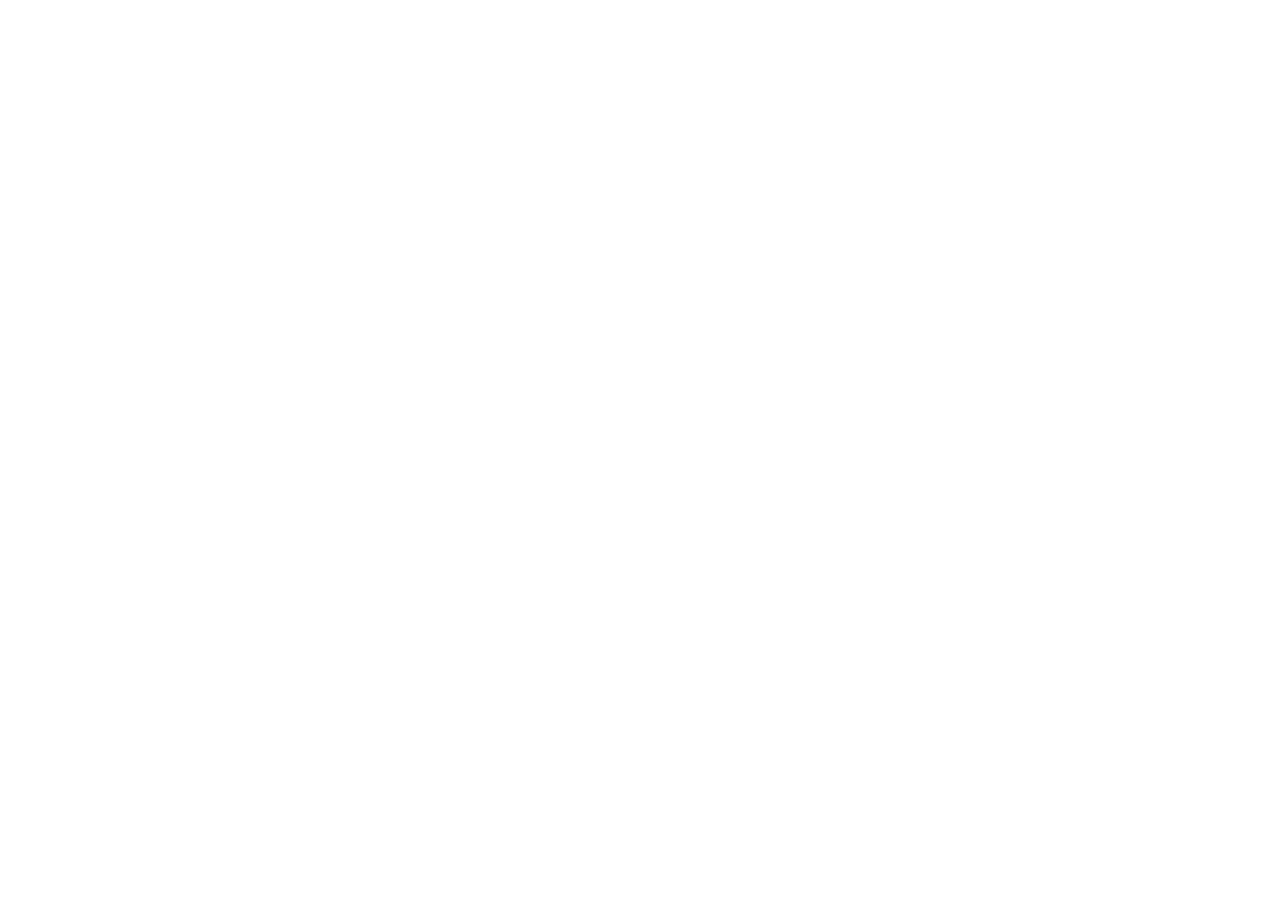
==== login.html @ 842238ed "init project" ====
<!DOCTYPE html>
<html lang="en">
<head>
    <meta charset="UTF-8">
    <meta http-equiv="X-UA-Compatible" content="IE=edge">
    <meta name="viewport" content="width=device-width, initial-scale=1.0">
    <title>Document</title>
</head>
<body>
    
</body>
</html>
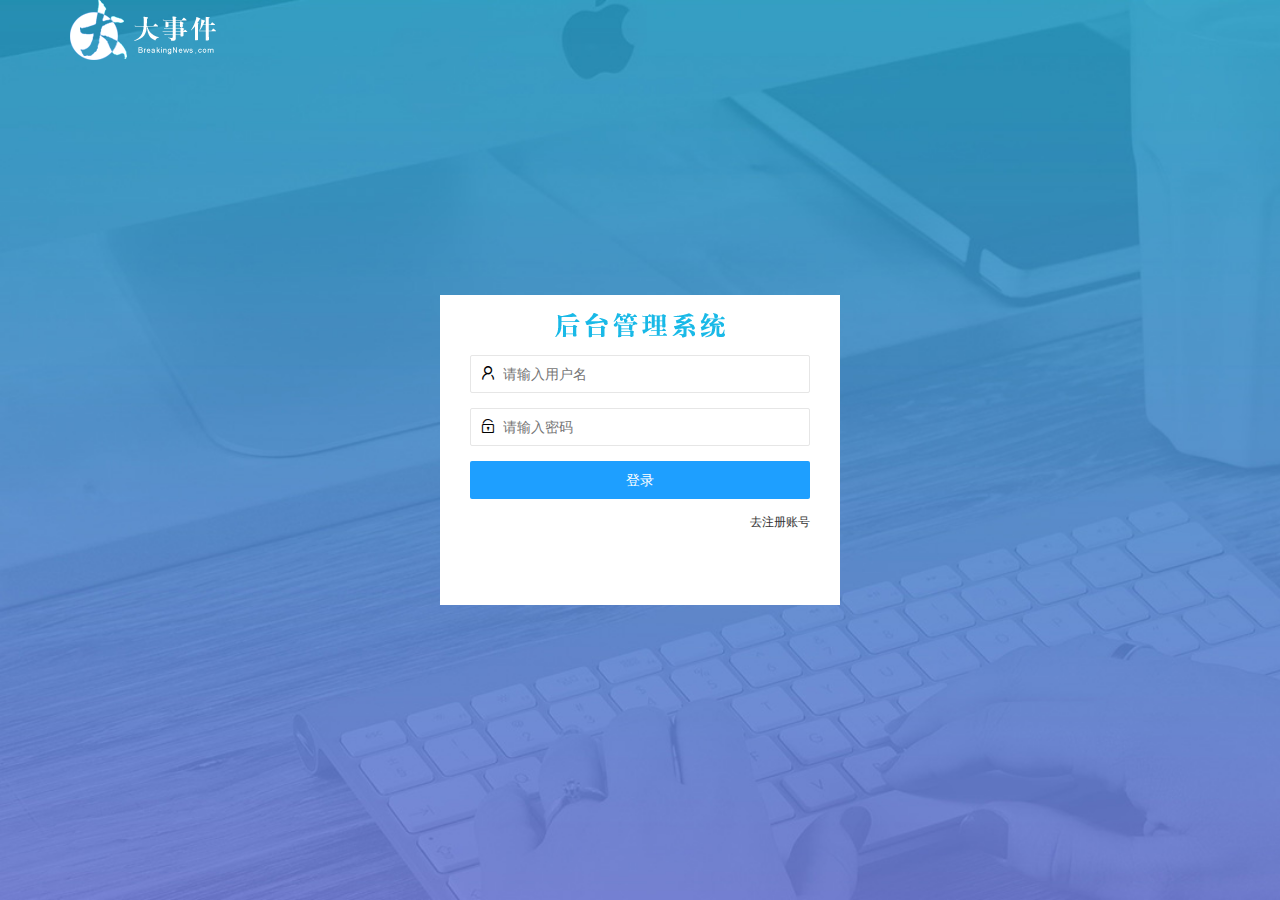
==== commit 757de5a1: "完成了登录和注册功能的开发" ====
--- a/login.html
+++ b/login.html
@@ -4,9 +4,91 @@
     <meta charset="UTF-8">
     <meta http-equiv="X-UA-Compatible" content="IE=edge">
     <meta name="viewport" content="width=device-width, initial-scale=1.0">
-    <title>Document</title>
+    <title>paco-大事件/登录注册</title>
+    <!-- 导入LayUI的样式 -->
+    <link rel="stylesheet" href="./assets/lib/layui/css/layui.css">
+    <!-- 导入自己的样式表 -->
+    <link rel="stylesheet" href="./assets/css/login.css">
 </head>
 <body>
-    
+    <!-- 头部的logo区域 -->
+    <div class="layui-main">
+        <img src="./assets/images/logo.png" alt=""/>
+    </div>
+
+    <!-- 登录注册区域 -->
+    <div class="loginAndRegBox">
+        <!-- 注册区域的头部图片 -->
+        <div class="title-box"></div>
+
+        <!-- 登录的div -->
+        <div class="login-box">
+            <!-- 登录的表单 -->
+            <form class="layui-form" id="form_login">
+                <!-- 用户名 -->
+                <div class="layui-form-item">
+                    <i class="layui-icon layui-icon-username"></i>
+                    <input type="text" name="username" required  lay-verify="required" placeholder="请输入用户名" autocomplete="off" class="layui-input">
+                </div>
+                <!-- 密码 -->
+                <div class="layui-form-item">
+                    <i class="layui-icon layui-icon-password"></i>
+                    <input type="password" name="password" required lay-verify="required|pwb" placeholder="请输入密码" autocomplete="off" class="layui-input">
+                </div>
+                <!-- 登录按钮 -->
+                <div class="layui-form-item">
+                    <!-- 注意:表单提交按钮和普通按钮的区别就是 lay-submit 这个属性-->
+                    <!-- layui-btn-fluid 让按钮撑满整行 -->
+                    <button class="layui-btn layui-btn-fluid layui-btn-normal" lay-submit >登录</button>
+                </div>
+                <div class="layui-form-item links">
+                  <a href="#" id="link_reg">去注册账号</a>
+                </div>
+            </form>
+           
+        </div>
+  
+        <!-- 注册的div -->
+        <div class="reg-box">
+            <!-- 注册的表单 -->
+                <form class="layui-form" id="form_reg">
+                <!-- 用户名 -->
+                <div class="layui-form-item">
+                    <i class="layui-icon layui-icon-username"></i>
+                    <input type="text" name="username" required  lay-verify="required" placeholder="请输入用户名" autocomplete="off" class="layui-input">
+                </div>
+                <!-- 密码 -->
+                <div class="layui-form-item">
+                    <i class="layui-icon layui-icon-password"></i>
+                    <input type="password" name="password" required  lay-verify="required|pwb" placeholder="请输入密码" autocomplete="off" class="layui-input">
+                </div>
+                <!-- 密码确认框 -->
+                <div class="layui-form-item">
+                    <i class="layui-icon layui-icon-password"></i>
+                    <input type="password" name="repassword" required  lay-verify="required|pwb|repwd" placeholder="再次确认密码" autocomplete="off" class="layui-input">
+                </div>
+                <!-- 注册按钮 -->
+                <div class="layui-form-item">
+                    <!-- 注意:表单提交按钮和普通按钮的区别就是 lay-submit 这个属性-->
+                    <!-- layui-btn-fluid 让按钮撑满整行 -->
+                    <button class="layui-btn layui-btn-fluid layui-btn-normal" lay-submit >注册</button>
+                </div>
+                <div class="layui-form-item links">
+                  <a href="#" id="link_login">去登录</a>
+                </div>
+            </form>
+           
+           
+        </div>
+    </div>
+
+    <!-- 导入 Layui 的JS文件 -->
+    <script src="./assets/lib/layui/layui.all.js"></script>
+    <!-- 导入 JQuery -->
+    <script src="./assets/lib/jquery.js"></script>
+    <!-- 导入自己封装的baseAPI.js -->
+    <script src="./assets/js/baseAPI.js"></script>
+    <!-- 导入自己的 Javascript 脚本-->
+    <script src="./assets/js/login.js"></script>
 </body>
-</html>+ </html>--- a/assets/lib/layui/css/layui.css
+++ b/assets/lib/layui/css/layui.css
@@ -0,0 +1,2 @@
+/** layui-v2.5.5 MIT License By https://www.layui.com */
+ .layui-inline,img{display:inline-block;vertical-align:middle}h1,h2,h3,h4,h5,h6{font-weight:400}.layui-edge,.layui-header,.layui-inline,.layui-main{position:relative}.layui-body,.layui-edge,.layui-elip{overflow:hidden}.layui-btn,.layui-edge,.layui-inline,img{vertical-align:middle}.layui-btn,.layui-disabled,.layui-icon,.layui-unselect{-moz-user-select:none;-webkit-user-select:none;-ms-user-select:none}.layui-elip,.layui-form-checkbox span,.layui-form-pane .layui-form-label{text-overflow:ellipsis;white-space:nowrap}.layui-breadcrumb,.layui-tree-btnGroup{visibility:hidden}blockquote,body,button,dd,div,dl,dt,form,h1,h2,h3,h4,h5,h6,input,li,ol,p,pre,td,textarea,th,ul{margin:0;padding:0;-webkit-tap-highlight-color:rgba(0,0,0,0)}a:active,a:hover{outline:0}img{border:none}li{list-style:none}table{border-collapse:collapse;border-spacing:0}h4,h5,h6{font-size:100%}button,input,optgroup,option,select,textarea{font-family:inherit;font-size:inherit;font-style:inherit;font-weight:inherit;outline:0}pre{white-space:pre-wrap;white-space:-moz-pre-wrap;white-space:-pre-wrap;white-space:-o-pre-wrap;word-wrap:break-word}body{line-height:24px;font:14px Helvetica Neue,Helvetica,PingFang SC,Tahoma,Arial,sans-serif}hr{height:1px;margin:10px 0;border:0;clear:both}a{color:#333;text-decoration:none}a:hover{color:#777}a cite{font-style:normal;*cursor:pointer}.layui-border-box,.layui-border-box *{box-sizing:border-box}.layui-box,.layui-box *{box-sizing:content-box}.layui-clear{clear:both;*zoom:1}.layui-clear:after{content:'\20';clear:both;*zoom:1;display:block;height:0}.layui-inline{*display:inline;*zoom:1}.layui-edge{display:inline-block;width:0;height:0;border-width:6px;border-style:dashed;border-color:transparent}.layui-edge-top{top:-4px;border-bottom-color:#999;border-bottom-style:solid}.layui-edge-right{border-left-color:#999;border-left-style:solid}.layui-edge-bottom{top:2px;border-top-color:#999;border-top-style:solid}.layui-edge-left{border-right-color:#999;border-right-style:solid}.layui-disabled,.layui-disabled:hover{color:#d2d2d2!important;cursor:not-allowed!important}.layui-circle{border-radius:100%}.layui-show{display:block!important}.layui-hide{display:none!important}@font-face{font-family:layui-icon;src:url(../font/iconfont.eot?v=250);src:url(../font/iconfont.eot?v=250#iefix) format('embedded-opentype'),url(../font/iconfont.woff2?v=250) format('woff2'),url(../font/iconfont.woff?v=250) format('woff'),url(../font/iconfont.ttf?v=250) format('truetype'),url(../font/iconfont.svg?v=250#layui-icon) format('svg')}.layui-icon{font-family:layui-icon!important;font-size:16px;font-style:normal;-webkit-font-smoothing:antialiased;-moz-osx-font-smoothing:grayscale}.layui-icon-reply-fill:before{content:"\e611"}.layui-icon-set-fill:before{content:"\e614"}.layui-icon-menu-fill:before{content:"\e60f"}.layui-icon-search:before{content:"\e615"}.layui-icon-share:before{content:"\e641"}.layui-icon-set-sm:before{content:"\e620"}.layui-icon-engine:before{content:"\e628"}.layui-icon-close:before{content:"\1006"}.layui-icon-close-fill:before{content:"\1007"}.layui-icon-chart-screen:before{content:"\e629"}.layui-icon-star:before{content:"\e600"}.layui-icon-circle-dot:before{content:"\e617"}.layui-icon-chat:before{content:"\e606"}.layui-icon-release:before{content:"\e609"}.layui-icon-list:before{content:"\e60a"}.layui-icon-chart:before{content:"\e62c"}.layui-icon-ok-circle:before{content:"\1005"}.layui-icon-layim-theme:before{content:"\e61b"}.layui-icon-table:before{content:"\e62d"}.layui-icon-right:before{content:"\e602"}.layui-icon-left:before{content:"\e603"}.layui-icon-cart-simple:before{content:"\e698"}.layui-icon-face-cry:before{content:"\e69c"}.layui-icon-face-smile:before{content:"\e6af"}.layui-icon-survey:before{content:"\e6b2"}.layui-icon-tree:before{content:"\e62e"}.layui-icon-upload-circle:before{content:"\e62f"}.layui-icon-add-circle:before{content:"\e61f"}.layui-icon-download-circle:before{content:"\e601"}.layui-icon-templeate-1:before{content:"\e630"}.layui-icon-util:before{content:"\e631"}.layui-icon-face-surprised:before{content:"\e664"}.layui-icon-edit:before{content:"\e642"}.layui-icon-speaker:before{content:"\e645"}.layui-icon-down:before{content:"\e61a"}.layui-icon-file:before{content:"\e621"}.layui-icon-layouts:before{content:"\e632"}.layui-icon-rate-half:before{content:"\e6c9"}.layui-icon-add-circle-fine:before{content:"\e608"}.layui-icon-prev-circle:before{content:"\e633"}.layui-icon-read:before{content:"\e705"}.layui-icon-404:before{content:"\e61c"}.layui-icon-carousel:before{content:"\e634"}.layui-icon-help:before{content:"\e607"}.layui-icon-code-circle:before{content:"\e635"}.layui-icon-water:before{content:"\e636"}.layui-icon-username:before{content:"\e66f"}.layui-icon-find-fill:before{content:"\e670"}.layui-icon-about:before{content:"\e60b"}.layui-icon-location:before{content:"\e715"}.layui-icon-up:before{content:"\e619"}.layui-icon-pause:before{content:"\e651"}.layui-icon-date:before{content:"\e637"}.layui-icon-layim-uploadfile:before{content:"\e61d"}.layui-icon-delete:before{content:"\e640"}.layui-icon-play:before{content:"\e652"}.layui-icon-top:before{content:"\e604"}.layui-icon-friends:before{content:"\e612"}.layui-icon-refresh-3:before{content:"\e9aa"}.layui-icon-ok:before{content:"\e605"}.layui-icon-layer:before{content:"\e638"}.layui-icon-face-smile-fine:before{content:"\e60c"}.layui-icon-dollar:before{content:"\e659"}.layui-icon-group:before{content:"\e613"}.layui-icon-layim-download:before{content:"\e61e"}.layui-icon-picture-fine:before{content:"\e60d"}.layui-icon-link:before{content:"\e64c"}.layui-icon-diamond:before{content:"\e735"}.layui-icon-log:before{content:"\e60e"}.layui-icon-rate-solid:before{content:"\e67a"}.layui-icon-fonts-del:before{content:"\e64f"}.layui-icon-unlink:before{content:"\e64d"}.layui-icon-fonts-clear:before{content:"\e639"}.layui-icon-triangle-r:before{content:"\e623"}.layui-icon-circle:before{content:"\e63f"}.layui-icon-radio:before{content:"\e643"}.layui-icon-align-center:before{content:"\e647"}.layui-icon-align-right:before{content:"\e648"}.layui-icon-align-left:before{content:"\e649"}.layui-icon-loading-1:before{content:"\e63e"}.layui-icon-return:before{content:"\e65c"}.layui-icon-fonts-strong:before{content:"\e62b"}.layui-icon-upload:before{content:"\e67c"}.layui-icon-dialogue:before{content:"\e63a"}.layui-icon-video:before{content:"\e6ed"}.layui-icon-headset:before{content:"\e6fc"}.layui-icon-cellphone-fine:before{content:"\e63b"}.layui-icon-add-1:before{content:"\e654"}.layui-icon-face-smile-b:before{content:"\e650"}.layui-icon-fonts-html:before{content:"\e64b"}.layui-icon-form:before{content:"\e63c"}.layui-icon-cart:before{content:"\e657"}.layui-icon-camera-fill:before{content:"\e65d"}.layui-icon-tabs:before{content:"\e62a"}.layui-icon-fonts-code:before{content:"\e64e"}.layui-icon-fire:before{content:"\e756"}.layui-icon-set:before{content:"\e716"}.layui-icon-fonts-u:before{content:"\e646"}.layui-icon-triangle-d:before{content:"\e625"}.layui-icon-tips:before{content:"\e702"}.layui-icon-picture:before{content:"\e64a"}.layui-icon-more-vertical:before{content:"\e671"}.layui-icon-flag:before{content:"\e66c"}.layui-icon-loading:before{content:"\e63d"}.layui-icon-fonts-i:before{content:"\e644"}.layui-icon-refresh-1:before{content:"\e666"}.layui-icon-rmb:before{content:"\e65e"}.layui-icon-home:before{content:"\e68e"}.layui-icon-user:before{content:"\e770"}.layui-icon-notice:before{content:"\e667"}.layui-icon-login-weibo:before{content:"\e675"}.layui-icon-voice:before{content:"\e688"}.layui-icon-upload-drag:before{content:"\e681"}.layui-icon-login-qq:before{content:"\e676"}.layui-icon-snowflake:before{content:"\e6b1"}.layui-icon-file-b:before{content:"\e655"}.layui-icon-template:before{content:"\e663"}.layui-icon-auz:before{content:"\e672"}.layui-icon-console:before{content:"\e665"}.layui-icon-app:before{content:"\e653"}.layui-icon-prev:before{content:"\e65a"}.layui-icon-website:before{content:"\e7ae"}.layui-icon-next:before{content:"\e65b"}.layui-icon-component:before{content:"\e857"}.layui-icon-more:before{content:"\e65f"}.layui-icon-login-wechat:before{content:"\e677"}.layui-icon-shrink-right:before{content:"\e668"}.layui-icon-spread-left:before{content:"\e66b"}.layui-icon-camera:before{content:"\e660"}.layui-icon-note:before{content:"\e66e"}.layui-icon-refresh:before{content:"\e669"}.layui-icon-female:before{content:"\e661"}.layui-icon-male:before{content:"\e662"}.layui-icon-password:before{content:"\e673"}.layui-icon-senior:before{content:"\e674"}.layui-icon-theme:before{content:"\e66a"}.layui-icon-tread:before{content:"\e6c5"}.layui-icon-praise:before{content:"\e6c6"}.layui-icon-star-fill:before{content:"\e658"}.layui-icon-rate:before{content:"\e67b"}.layui-icon-template-1:before{content:"\e656"}.layui-icon-vercode:before{content:"\e679"}.layui-icon-cellphone:before{content:"\e678"}.layui-icon-screen-full:before{content:"\e622"}.layui-icon-screen-restore:before{content:"\e758"}.layui-icon-cols:before{content:"\e610"}.layui-icon-export:before{content:"\e67d"}.layui-icon-print:before{content:"\e66d"}.layui-icon-slider:before{content:"\e714"}.layui-icon-addition:before{content:"\e624"}.layui-icon-subtraction:before{content:"\e67e"}.layui-icon-service:before{content:"\e626"}.layui-icon-transfer:before{content:"\e691"}.layui-main{width:1140px;margin:0 auto}.layui-header{z-index:1000;height:60px}.layui-header a:hover{transition:all .5s;-webkit-transition:all .5s}.layui-side{position:fixed;left:0;top:0;bottom:0;z-index:999;width:200px;overflow-x:hidden}.layui-side-scroll{position:relative;width:220px;height:100%;overflow-x:hidden}.layui-body{position:absolute;left:200px;right:0;top:0;bottom:0;z-index:998;width:auto;overflow-y:auto;box-sizing:border-box}.layui-layout-body{overflow:hidden}.layui-layout-admin .layui-header{background-color:#23262E}.layui-layout-admin .layui-side{top:60px;width:200px;overflow-x:hidden}.layui-layout-admin .layui-body{position:fixed;top:60px;bottom:44px}.layui-layout-admin .layui-main{width:auto;margin:0 15px}.layui-layout-admin .layui-footer{position:fixed;left:200px;right:0;bottom:0;height:44px;line-height:44px;padding:0 15px;background-color:#eee}.layui-layout-admin .layui-logo{position:absolute;left:0;top:0;width:200px;height:100%;line-height:60px;text-align:center;color:#009688;font-size:16px}.layui-layout-admin .layui-header .layui-nav{background:0 0}.layui-layout-left{position:absolute!important;left:200px;top:0}.layui-layout-right{position:absolute!important;right:0;top:0}.layui-container{position:relative;margin:0 auto;padding:0 15px;box-sizing:border-box}.layui-fluid{position:relative;margin:0 auto;padding:0 15px}.layui-row:after,.layui-row:before{content:'';display:block;clear:both}.layui-col-lg1,.layui-col-lg10,.layui-col-lg11,.layui-col-lg12,.layui-col-lg2,.layui-col-lg3,.layui-col-lg4,.layui-col-lg5,.layui-col-lg6,.layui-col-lg7,.layui-col-lg8,.layui-col-lg9,.layui-col-md1,.layui-col-md10,.layui-col-md11,.layui-col-md12,.layui-col-md2,.layui-col-md3,.layui-col-md4,.layui-col-md5,.layui-col-md6,.layui-col-md7,.layui-col-md8,.layui-col-md9,.layui-col-sm1,.layui-col-sm10,.layui-col-sm11,.layui-col-sm12,.layui-col-sm2,.layui-col-sm3,.layui-col-sm4,.layui-col-sm5,.layui-col-sm6,.layui-col-sm7,.layui-col-sm8,.layui-col-sm9,.layui-col-xs1,.layui-col-xs10,.layui-col-xs11,.layui-col-xs12,.layui-col-xs2,.layui-col-xs3,.layui-col-xs4,.layui-col-xs5,.layui-col-xs6,.layui-col-xs7,.layui-col-xs8,.layui-col-xs9{position:relative;display:block;box-sizing:border-box}.layui-col-xs1,.layui-col-xs10,.layui-col-xs11,.layui-col-xs12,.layui-col-xs2,.layui-col-xs3,.layui-col-xs4,.layui-col-xs5,.layui-col-xs6,.layui-col-xs7,.layui-col-xs8,.layui-col-xs9{float:left}.layui-col-xs1{width:8.33333333%}.layui-col-xs2{width:16.66666667%}.layui-col-xs3{width:25%}.layui-col-xs4{width:33.33333333%}.layui-col-xs5{width:41.66666667%}.layui-col-xs6{width:50%}.layui-col-xs7{width:58.33333333%}.layui-col-xs8{width:66.66666667%}.layui-col-xs9{width:75%}.layui-col-xs10{width:83.33333333%}.layui-col-xs11{width:91.66666667%}.layui-col-xs12{width:100%}.layui-col-xs-offset1{margin-left:8.33333333%}.layui-col-xs-offset2{margin-left:16.66666667%}.layui-col-xs-offset3{margin-left:25%}.layui-col-xs-offset4{margin-left:33.33333333%}.layui-col-xs-offset5{margin-left:41.66666667%}.layui-col-xs-offset6{margin-left:50%}.layui-col-xs-offset7{margin-left:58.33333333%}.layui-col-xs-offset8{margin-left:66.66666667%}.layui-col-xs-offset9{margin-left:75%}.layui-col-xs-offset10{margin-left:83.33333333%}.layui-col-xs-offset11{margin-left:91.66666667%}.layui-col-xs-offset12{margin-left:100%}@media screen and (max-width:768px){.layui-hide-xs{display:none!important}.layui-show-xs-block{display:block!important}.layui-show-xs-inline{display:inline!important}.layui-show-xs-inline-block{display:inline-block!important}}@media screen and (min-width:768px){.layui-container{width:750px}.layui-hide-sm{display:none!important}.layui-show-sm-block{display:block!important}.layui-show-sm-inline{display:inline!important}.layui-show-sm-inline-block{display:inline-block!important}.layui-col-sm1,.layui-col-sm10,.layui-col-sm11,.layui-col-sm12,.layui-col-sm2,.layui-col-sm3,.layui-col-sm4,.layui-col-sm5,.layui-col-sm6,.layui-col-sm7,.layui-col-sm8,.layui-col-sm9{float:left}.layui-col-sm1{width:8.33333333%}.layui-col-sm2{width:16.66666667%}.layui-col-sm3{width:25%}.layui-col-sm4{width:33.33333333%}.layui-col-sm5{width:41.66666667%}.layui-col-sm6{width:50%}.layui-col-sm7{width:58.33333333%}.layui-col-sm8{width:66.66666667%}.layui-col-sm9{width:75%}.layui-col-sm10{width:83.33333333%}.layui-col-sm11{width:91.66666667%}.layui-col-sm12{width:100%}.layui-col-sm-offset1{margin-left:8.33333333%}.layui-col-sm-offset2{margin-left:16.66666667%}.layui-col-sm-offset3{margin-left:25%}.layui-col-sm-offset4{margin-left:33.33333333%}.layui-col-sm-offset5{margin-left:41.66666667%}.layui-col-sm-offset6{margin-left:50%}.layui-col-sm-offset7{margin-left:58.33333333%}.layui-col-sm-offset8{margin-left:66.66666667%}.layui-col-sm-offset9{margin-left:75%}.layui-col-sm-offset10{margin-left:83.33333333%}.layui-col-sm-offset11{margin-left:91.66666667%}.layui-col-sm-offset12{margin-left:100%}}@media screen and (min-width:992px){.layui-container{width:970px}.layui-hide-md{display:none!important}.layui-show-md-block{display:block!important}.layui-show-md-inline{display:inline!important}.layui-show-md-inline-block{display:inline-block!important}.layui-col-md1,.layui-col-md10,.layui-col-md11,.layui-col-md12,.layui-col-md2,.layui-col-md3,.layui-col-md4,.layui-col-md5,.layui-col-md6,.layui-col-md7,.layui-col-md8,.layui-col-md9{float:left}.layui-col-md1{width:8.33333333%}.layui-col-md2{width:16.66666667%}.layui-col-md3{width:25%}.layui-col-md4{width:33.33333333%}.layui-col-md5{width:41.66666667%}.layui-col-md6{width:50%}.layui-col-md7{width:58.33333333%}.layui-col-md8{width:66.66666667%}.layui-col-md9{width:75%}.layui-col-md10{width:83.33333333%}.layui-col-md11{width:91.66666667%}.layui-col-md12{width:100%}.layui-col-md-offset1{margin-left:8.33333333%}.layui-col-md-offset2{margin-left:16.66666667%}.layui-col-md-offset3{margin-left:25%}.layui-col-md-offset4{margin-left:33.33333333%}.layui-col-md-offset5{margin-left:41.66666667%}.layui-col-md-offset6{margin-left:50%}.layui-col-md-offset7{margin-left:58.33333333%}.layui-col-md-offset8{margin-left:66.66666667%}.layui-col-md-offset9{margin-left:75%}.layui-col-md-offset10{margin-left:83.33333333%}.layui-col-md-offset11{margin-left:91.66666667%}.layui-col-md-offset12{margin-left:100%}}@media screen and (min-width:1200px){.layui-container{width:1170px}.layui-hide-lg{display:none!important}.layui-show-lg-block{display:block!important}.layui-show-lg-inline{display:inline!important}.layui-show-lg-inline-block{display:inline-block!important}.layui-col-lg1,.layui-col-lg10,.layui-col-lg11,.layui-col-lg12,.layui-col-lg2,.layui-col-lg3,.layui-col-lg4,.layui-col-lg5,.layui-col-lg6,.layui-col-lg7,.layui-col-lg8,.layui-col-lg9{float:left}.layui-col-lg1{width:8.33333333%}.layui-col-lg2{width:16.66666667%}.layui-col-lg3{width:25%}.layui-col-lg4{width:33.33333333%}.layui-col-lg5{width:41.66666667%}.layui-col-lg6{width:50%}.layui-col-lg7{width:58.33333333%}.layui-col-lg8{width:66.66666667%}.layui-col-lg9{width:75%}.layui-col-lg10{width:83.33333333%}.layui-col-lg11{width:91.66666667%}.layui-col-lg12{width:100%}.layui-col-lg-offset1{margin-left:8.33333333%}.layui-col-lg-offset2{margin-left:16.66666667%}.layui-col-lg-offset3{margin-left:25%}.layui-col-lg-offset4{margin-left:33.33333333%}.layui-col-lg-offset5{margin-left:41.66666667%}.layui-col-lg-offset6{margin-left:50%}.layui-col-lg-offset7{margin-left:58.33333333%}.layui-col-lg-offset8{margin-left:66.66666667%}.layui-col-lg-offset9{margin-left:75%}.layui-col-lg-offset10{margin-left:83.33333333%}.layui-col-lg-offset11{margin-left:91.66666667%}.layui-col-lg-offset12{margin-left:100%}}.layui-col-space1{margin:-.5px}.layui-col-space1>*{padding:.5px}.layui-col-space3{margin:-1.5px}.layui-col-space3>*{padding:1.5px}.layui-col-space5{margin:-2.5px}.layui-col-space5>*{padding:2.5px}.layui-col-space8{margin:-3.5px}.layui-col-space8>*{padding:3.5px}.layui-col-space10{margin:-5px}.layui-col-space10>*{padding:5px}.layui-col-space12{margin:-6px}.layui-col-space12>*{padding:6px}.layui-col-space15{margin:-7.5px}.layui-col-space15>*{padding:7.5px}.layui-col-space18{margin:-9px}.layui-col-space18>*{padding:9px}.layui-col-space20{margin:-10px}.layui-col-space20>*{padding:10px}.layui-col-space22{margin:-11px}.layui-col-space22>*{padding:11px}.layui-col-space25{margin:-12.5px}.layui-col-space25>*{padding:12.5px}.layui-col-space30{margin:-15px}.layui-col-space30>*{padding:15px}.layui-btn,.layui-input,.layui-select,.layui-textarea,.layui-upload-button{outline:0;-webkit-appearance:none;transition:all .3s;-webkit-transition:all .3s;box-sizing:border-box}.layui-elem-quote{margin-bottom:10px;padding:15px;line-height:22px;border-left:5px solid #009688;border-radius:0 2px 2px 0;background-color:#f2f2f2}.layui-quote-nm{border-style:solid;border-width:1px 1px 1px 5px;background:0 0}.layui-elem-field{margin-bottom:10px;padding:0;border-width:1px;border-style:solid}.layui-elem-field legend{margin-left:20px;padding:0 10px;font-size:20px;font-weight:300}.layui-field-title{margin:10px 0 20px;border-width:1px 0 0}.layui-field-box{padding:10px 15px}.layui-field-title .layui-field-box{padding:10px 0}.layui-progress{position:relative;height:6px;border-radius:20px;background-color:#e2e2e2}.layui-progress-bar{position:absolute;left:0;top:0;width:0;max-width:100%;height:6px;border-radius:20px;text-align:right;background-color:#5FB878;transition:all .3s;-webkit-transition:all .3s}.layui-progress-big,.layui-progress-big .layui-progress-bar{height:18px;line-height:18px}.layui-progress-text{position:relative;top:-20px;line-height:18px;font-size:12px;color:#666}.layui-progress-big .layui-progress-text{position:static;padding:0 10px;color:#fff}.layui-collapse{border-width:1px;border-style:solid;border-radius:2px}.layui-colla-content,.layui-colla-item{border-top-width:1px;border-top-style:solid}.layui-colla-item:first-child{border-top:none}.layui-colla-title{position:relative;height:42px;line-height:42px;padding:0 15px 0 35px;color:#333;background-color:#f2f2f2;cursor:pointer;font-size:14px;overflow:hidden}.layui-colla-content{display:none;padding:10px 15px;line-height:22px;color:#666}.layui-colla-icon{position:absolute;left:15px;top:0;font-size:14px}.layui-card{margin-bottom:15px;border-radius:2px;background-color:#fff;box-shadow:0 1px 2px 0 rgba(0,0,0,.05)}.layui-card:last-child{margin-bottom:0}.layui-card-header{position:relative;height:42px;line-height:42px;padding:0 15px;border-bottom:1px solid #f6f6f6;color:#333;border-radius:2px 2px 0 0;font-size:14px}.layui-bg-black,.layui-bg-blue,.layui-bg-cyan,.layui-bg-green,.layui-bg-orange,.layui-bg-red{color:#fff!important}.layui-card-body{position:relative;padding:10px 15px;line-height:24px}.layui-card-body[pad15]{padding:15px}.layui-card-body[pad20]{padding:20px}.layui-card-body .layui-table{margin:5px 0}.layui-card .layui-tab{margin:0}.layui-panel-window{position:relative;padding:15px;border-radius:0;border-top:5px solid #E6E6E6;background-color:#fff}.layui-auxiliar-moving{position:fixed;left:0;right:0;top:0;bottom:0;width:100%;height:100%;background:0 0;z-index:9999999999}.layui-form-label,.layui-form-mid,.layui-form-select,.layui-input-block,.layui-input-inline,.layui-textarea{position:relative}.layui-bg-red{background-color:#FF5722!important}.layui-bg-orange{background-color:#FFB800!important}.layui-bg-green{background-color:#009688!important}.layui-bg-cyan{background-color:#2F4056!important}.layui-bg-blue{background-color:#1E9FFF!important}.layui-bg-black{background-color:#393D49!important}.layui-bg-gray{background-color:#eee!important;color:#666!important}.layui-badge-rim,.layui-colla-content,.layui-colla-item,.layui-collapse,.layui-elem-field,.layui-form-pane .layui-form-item[pane],.layui-form-pane .layui-form-label,.layui-input,.layui-layedit,.layui-layedit-tool,.layui-quote-nm,.layui-select,.layui-tab-bar,.layui-tab-card,.layui-tab-title,.layui-tab-title .layui-this:after,.layui-textarea{border-color:#e6e6e6}.layui-timeline-item:before,hr{background-color:#e6e6e6}.layui-text{line-height:22px;font-size:14px;color:#666}.layui-text h1,.layui-text h2,.layui-text h3{font-weight:500;color:#333}.layui-text h1{font-size:30px}.layui-text h2{font-size:24px}.layui-text h3{font-size:18px}.layui-text a:not(.layui-btn){color:#01AAED}.layui-text a:not(.layui-btn):hover{text-decoration:underline}.layui-text ul{padding:5px 0 5px 15px}.layui-text ul li{margin-top:5px;list-style-type:disc}.layui-text em,.layui-word-aux{color:#999!important;padding:0 5px!important}.layui-btn{display:inline-block;height:38px;line-height:38px;padding:0 18px;background-color:#009688;color:#fff;white-space:nowrap;text-align:center;font-size:14px;border:none;border-radius:2px;cursor:pointer}.layui-btn:hover{opacity:.8;filter:alpha(opacity=80);color:#fff}.layui-btn:active{opacity:1;filter:alpha(opacity=100)}.layui-btn+.layui-btn{margin-left:10px}.layui-btn-container{font-size:0}.layui-btn-container .layui-btn{margin-right:10px;margin-bottom:10px}.layui-btn-container .layui-btn+.layui-btn{margin-left:0}.layui-table .layui-btn-container .layui-btn{margin-bottom:9px}.layui-btn-radius{border-radius:100px}.layui-btn .layui-icon{margin-right:3px;font-size:18px;vertical-align:bottom;vertical-align:middle\9}.layui-btn-primary{border:1px solid #C9C9C9;background-color:#fff;color:#555}.layui-btn-primary:hover{border-color:#009688;color:#333}.layui-btn-normal{background-color:#1E9FFF}.layui-btn-warm{background-color:#FFB800}.layui-btn-danger{background-color:#FF5722}.layui-btn-checked{background-color:#5FB878}.layui-btn-disabled,.layui-btn-disabled:active,.layui-btn-disabled:hover{border:1px solid #e6e6e6;background-color:#FBFBFB;color:#C9C9C9;cursor:not-allowed;opacity:1}.layui-btn-lg{height:44px;line-height:44px;padding:0 25px;font-size:16px}.layui-btn-sm{height:30px;line-height:30px;padding:0 10px;font-size:12px}.layui-btn-sm i{font-size:16px!important}.layui-btn-xs{height:22px;line-height:22px;padding:0 5px;font-size:12px}.layui-btn-xs i{font-size:14px!important}.layui-btn-group{display:inline-block;vertical-align:middle;font-size:0}.layui-btn-group .layui-btn{margin-left:0!important;margin-right:0!important;border-left:1px solid rgba(255,255,255,.5);border-radius:0}.layui-btn-group .layui-btn-primary{border-left:none}.layui-btn-group .layui-btn-primary:hover{border-color:#C9C9C9;color:#009688}.layui-btn-group .layui-btn:first-child{border-left:none;border-radius:2px 0 0 2px}.layui-btn-group .layui-btn-primary:first-child{border-left:1px solid #c9c9c9}.layui-btn-group .layui-btn:last-child{border-radius:0 2px 2px 0}.layui-btn-group .layui-btn+.layui-btn{margin-left:0}.layui-btn-group+.layui-btn-group{margin-left:10px}.layui-btn-fluid{width:100%}.layui-input,.layui-select,.layui-textarea{height:38px;line-height:1.3;line-height:38px\9;border-width:1px;border-style:solid;background-color:#fff;border-radius:2px}.layui-input::-webkit-input-placeholder,.layui-select::-webkit-input-placeholder,.layui-textarea::-webkit-input-placeholder{line-height:1.3}.layui-input,.layui-textarea{display:block;width:100%;padding-left:10px}.layui-input:hover,.layui-textarea:hover{border-color:#D2D2D2!important}.layui-input:focus,.layui-textarea:focus{border-color:#C9C9C9!important}.layui-textarea{min-height:100px;height:auto;line-height:20px;padding:6px 10px;resize:vertical}.layui-select{padding:0 10px}.layui-form input[type=checkbox],.layui-form input[type=radio],.layui-form select{display:none}.layui-form [lay-ignore]{display:initial}.layui-form-item{margin-bottom:15px;clear:both;*zoom:1}.layui-form-item:after{content:'\20';clear:both;*zoom:1;display:block;height:0}.layui-form-label{float:left;display:block;padding:9px 15px;width:80px;font-weight:400;line-height:20px;text-align:right}.layui-form-label-col{display:block;float:none;padding:9px 0;line-height:20px;text-align:left}.layui-form-item .layui-inline{margin-bottom:5px;margin-right:10px}.layui-input-block{margin-left:110px;min-height:36px}.layui-input-inline{display:inline-block;vertical-align:middle}.layui-form-item .layui-input-inline{float:left;width:190px;margin-right:10px}.layui-form-text .layui-input-inline{width:auto}.layui-form-mid{float:left;display:block;padding:9px 0!important;line-height:20px;margin-right:10px}.layui-form-danger+.layui-form-select .layui-input,.layui-form-danger:focus{border-color:#FF5722!important}.layui-form-select .layui-input{padding-right:30px;cursor:pointer}.layui-form-select .layui-edge{position:absolute;right:10px;top:50%;margin-top:-3px;cursor:pointer;border-width:6px;border-top-color:#c2c2c2;border-top-style:solid;transition:all .3s;-webkit-transition:all .3s}.layui-form-select dl{display:none;position:absolute;left:0;top:42px;padding:5px 0;z-index:899;min-width:100%;border:1px solid #d2d2d2;max-height:300px;overflow-y:auto;background-color:#fff;border-radius:2px;box-shadow:0 2px 4px rgba(0,0,0,.12);box-sizing:border-box}.layui-form-select dl dd,.layui-form-select dl dt{padding:0 10px;line-height:36px;white-space:nowrap;overflow:hidden;text-overflow:ellipsis}.layui-form-select dl dt{font-size:12px;color:#999}.layui-form-select dl dd{cursor:pointer}.layui-form-select dl dd:hover{background-color:#f2f2f2;-webkit-transition:.5s all;transition:.5s all}.layui-form-select .layui-select-group dd{padding-left:20px}.layui-form-select dl dd.layui-select-tips{padding-left:10px!important;color:#999}.layui-form-select dl dd.layui-this{background-color:#5FB878;color:#fff}.layui-form-checkbox,.layui-form-select dl dd.layui-disabled{background-color:#fff}.layui-form-selected dl{display:block}.layui-form-checkbox,.layui-form-checkbox *,.layui-form-switch{display:inline-block;vertical-align:middle}.layui-form-selected .layui-edge{margin-top:-9px;-webkit-transform:rotate(180deg);transform:rotate(180deg);margin-top:-3px\9}:root .layui-form-selected .layui-edge{margin-top:-9px\0/IE9}.layui-form-selectup dl{top:auto;bottom:42px}.layui-select-none{margin:5px 0;text-align:center;color:#999}.layui-select-disabled .layui-disabled{border-color:#eee!important}.layui-select-disabled .layui-edge{border-top-color:#d2d2d2}.layui-form-checkbox{position:relative;height:30px;line-height:30px;margin-right:10px;padding-right:30px;cursor:pointer;font-size:0;-webkit-transition:.1s linear;transition:.1s linear;box-sizing:border-box}.layui-form-checkbox span{padding:0 10px;height:100%;font-size:14px;border-radius:2px 0 0 2px;background-color:#d2d2d2;color:#fff;overflow:hidden}.layui-form-checkbox:hover span{background-color:#c2c2c2}.layui-form-checkbox i{position:absolute;right:0;top:0;width:30px;height:28px;border:1px solid #d2d2d2;border-left:none;border-radius:0 2px 2px 0;color:#fff;font-size:20px;text-align:center}.layui-form-checkbox:hover i{border-color:#c2c2c2;color:#c2c2c2}.layui-form-checked,.layui-form-checked:hover{border-color:#5FB878}.layui-form-checked span,.layui-form-checked:hover span{background-color:#5FB878}.layui-form-checked i,.layui-form-checked:hover i{color:#5FB878}.layui-form-item .layui-form-checkbox{margin-top:4px}.layui-form-checkbox[lay-skin=primary]{height:auto!important;line-height:normal!important;min-width:18px;min-height:18px;border:none!important;margin-right:0;padding-left:28px;padding-right:0;background:0 0}.layui-form-checkbox[lay-skin=primary] span{padding-left:0;padding-right:15px;line-height:18px;background:0 0;color:#666}.layui-form-checkbox[lay-skin=primary] i{right:auto;left:0;width:16px;height:16px;line-height:16px;border:1px solid #d2d2d2;font-size:12px;border-radius:2px;background-color:#fff;-webkit-transition:.1s linear;transition:.1s linear}.layui-form-checkbox[lay-skin=primary]:hover i{border-color:#5FB878;color:#fff}.layui-form-checked[lay-skin=primary] i{border-color:#5FB878!important;background-color:#5FB878;color:#fff}.layui-checkbox-disbaled[lay-skin=primary] span{background:0 0!important;color:#c2c2c2}.layui-checkbox-disbaled[lay-skin=primary]:hover i{border-color:#d2d2d2}.layui-form-item .layui-form-checkbox[lay-skin=primary]{margin-top:10px}.layui-form-switch{position:relative;height:22px;line-height:22px;min-width:35px;padding:0 5px;margin-top:8px;border:1px solid #d2d2d2;border-radius:20px;cursor:pointer;background-color:#fff;-webkit-transition:.1s linear;transition:.1s linear}.layui-form-switch i{position:absolute;left:5px;top:3px;width:16px;height:16px;border-radius:20px;background-color:#d2d2d2;-webkit-transition:.1s linear;transition:.1s linear}.layui-form-switch em{position:relative;top:0;width:25px;margin-left:21px;padding:0!important;text-align:center!important;color:#999!important;font-style:normal!important;font-size:12px}.layui-form-onswitch{border-color:#5FB878;background-color:#5FB878}.layui-checkbox-disbaled,.layui-checkbox-disbaled i{border-color:#e2e2e2!important}.layui-form-onswitch i{left:100%;margin-left:-21px;background-color:#fff}.layui-form-onswitch em{margin-left:5px;margin-right:21px;color:#fff!important}.layui-checkbox-disbaled span{background-color:#e2e2e2!important}.layui-checkbox-disbaled:hover i{color:#fff!important}[lay-radio]{display:none}.layui-form-radio,.layui-form-radio *{display:inline-block;vertical-align:middle}.layui-form-radio{line-height:28px;margin:6px 10px 0 0;padding-right:10px;cursor:pointer;font-size:0}.layui-form-radio *{font-size:14px}.layui-form-radio>i{margin-right:8px;font-size:22px;color:#c2c2c2}.layui-form-radio>i:hover,.layui-form-radioed>i{color:#5FB878}.layui-radio-disbaled>i{color:#e2e2e2!important}.layui-form-pane .layui-form-label{width:110px;padding:8px 15px;height:38px;line-height:20px;border-width:1px;border-style:solid;border-radius:2px 0 0 2px;text-align:center;background-color:#FBFBFB;overflow:hidden;box-sizing:border-box}.layui-form-pane .layui-input-inline{margin-left:-1px}.layui-form-pane .layui-input-block{margin-left:110px;left:-1px}.layui-form-pane .layui-input{border-radius:0 2px 2px 0}.layui-form-pane .layui-form-text .layui-form-label{float:none;width:100%;border-radius:2px;box-sizing:border-box;text-align:left}.layui-form-pane .layui-form-text .layui-input-inline{display:block;margin:0;top:-1px;clear:both}.layui-form-pane .layui-form-text .layui-input-block{margin:0;left:0;top:-1px}.layui-form-pane .layui-form-text .layui-textarea{min-height:100px;border-radius:0 0 2px 2px}.layui-form-pane .layui-form-checkbox{margin:4px 0 4px 10px}.layui-form-pane .layui-form-radio,.layui-form-pane .layui-form-switch{margin-top:6px;margin-left:10px}.layui-form-pane .layui-form-item[pane]{position:relative;border-width:1px;border-style:solid}.layui-form-pane .layui-form-item[pane] .layui-form-label{position:absolute;left:0;top:0;height:100%;border-width:0 1px 0 0}.layui-form-pane .layui-form-item[pane] .layui-input-inline{margin-left:110px}@media screen and (max-width:450px){.layui-form-item .layui-form-label{text-overflow:ellipsis;overflow:hidden;white-space:nowrap}.layui-form-item .layui-inline{display:block;margin-right:0;margin-bottom:20px;clear:both}.layui-form-item .layui-inline:after{content:'\20';clear:both;display:block;height:0}.layui-form-item .layui-input-inline{display:block;float:none;left:-3px;width:auto;margin:0 0 10px 112px}.layui-form-item .layui-input-inline+.layui-form-mid{margin-left:110px;top:-5px;padding:0}.layui-form-item .layui-form-checkbox{margin-right:5px;margin-bottom:5px}}.layui-layedit{border-width:1px;border-style:solid;border-radius:2px}.layui-layedit-tool{padding:3px 5px;border-bottom-width:1px;border-bottom-style:solid;font-size:0}.layedit-tool-fixed{position:fixed;top:0;border-top:1px solid #e2e2e2}.layui-layedit-tool .layedit-tool-mid,.layui-layedit-tool .layui-icon{display:inline-block;vertical-align:middle;text-align:center;font-size:14px}.layui-layedit-tool .layui-icon{position:relative;width:32px;height:30px;line-height:30px;margin:3px 5px;color:#777;cursor:pointer;border-radius:2px}.layui-layedit-tool .layui-icon:hover{color:#393D49}.layui-layedit-tool .layui-icon:active{color:#000}.layui-layedit-tool .layedit-tool-active{background-color:#e2e2e2;color:#000}.layui-layedit-tool .layui-disabled,.layui-layedit-tool .layui-disabled:hover{color:#d2d2d2;cursor:not-allowed}.layui-layedit-tool .layedit-tool-mid{width:1px;height:18px;margin:0 10px;background-color:#d2d2d2}.layedit-tool-html{width:50px!important;font-size:30px!important}.layedit-tool-b,.layedit-tool-code,.layedit-tool-help{font-size:16px!important}.layedit-tool-d,.layedit-tool-face,.layedit-tool-image,.layedit-tool-unlink{font-size:18px!important}.layedit-tool-image input{position:absolute;font-size:0;left:0;top:0;width:100%;height:100%;opacity:.01;filter:Alpha(opacity=1);cursor:pointer}.layui-layedit-iframe iframe{display:block;width:100%}#LAY_layedit_code{overflow:hidden}.layui-laypage{display:inline-block;*display:inline;*zoom:1;vertical-align:middle;margin:10px 0;font-size:0}.layui-laypage>a:first-child,.layui-laypage>a:first-child em{border-radius:2px 0 0 2px}.layui-laypage>a:last-child,.layui-laypage>a:last-child em{border-radius:0 2px 2px 0}.layui-laypage>:first-child{margin-left:0!important}.layui-laypage>:last-child{margin-right:0!important}.layui-laypage a,.layui-laypage button,.layui-laypage input,.layui-laypage select,.layui-laypage span{border:1px solid #e2e2e2}.layui-laypage a,.layui-laypage span{display:inline-block;*display:inline;*zoom:1;vertical-align:middle;padding:0 15px;height:28px;line-height:28px;margin:0 -1px 5px 0;background-color:#fff;color:#333;font-size:12px}.layui-flow-more a *,.layui-laypage input,.layui-table-view select[lay-ignore]{display:inline-block}.layui-laypage a:hover{color:#009688}.layui-laypage em{font-style:normal}.layui-laypage .layui-laypage-spr{color:#999;font-weight:700}.layui-laypage a{text-decoration:none}.layui-laypage .layui-laypage-curr{position:relative}.layui-laypage .layui-laypage-curr em{position:relative;color:#fff}.layui-laypage .layui-laypage-curr .layui-laypage-em{position:absolute;left:-1px;top:-1px;padding:1px;width:100%;height:100%;background-color:#009688}.layui-laypage-em{border-radius:2px}.layui-laypage-next em,.layui-laypage-prev em{font-family:Sim sun;font-size:16px}.layui-laypage .layui-laypage-count,.layui-laypage .layui-laypage-limits,.layui-laypage .layui-laypage-refresh,.layui-laypage .layui-laypage-skip{margin-left:10px;margin-right:10px;padding:0;border:none}.layui-laypage .layui-laypage-limits,.layui-laypage .layui-laypage-refresh{vertical-align:top}.layui-laypage .layui-laypage-refresh i{font-size:18px;cursor:pointer}.layui-laypage select{height:22px;padding:3px;border-radius:2px;cursor:pointer}.layui-laypage .layui-laypage-skip{height:30px;line-height:30px;color:#999}.layui-laypage button,.layui-laypage input{height:30px;line-height:30px;border-radius:2px;vertical-align:top;background-color:#fff;box-sizing:border-box}.layui-laypage input{width:40px;margin:0 10px;padding:0 3px;text-align:center}.layui-laypage input:focus,.layui-laypage select:focus{border-color:#009688!important}.layui-laypage button{margin-left:10px;padding:0 10px;cursor:pointer}.layui-table,.layui-table-view{margin:10px 0}.layui-flow-more{margin:10px 0;text-align:center;color:#999;font-size:14px}.layui-flow-more a{height:32px;line-height:32px}.layui-flow-more a *{vertical-align:top}.layui-flow-more a cite{padding:0 20px;border-radius:3px;background-color:#eee;color:#333;font-style:normal}.layui-flow-more a cite:hover{opacity:.8}.layui-flow-more a i{font-size:30px;color:#737383}.layui-table{width:100%;background-color:#fff;color:#666}.layui-table tr{transition:all .3s;-webkit-transition:all .3s}.layui-table th{text-align:left;font-weight:400}.layui-table tbody tr:hover,.layui-table thead tr,.layui-table-click,.layui-table-header,.layui-table-hover,.layui-table-mend,.layui-table-patch,.layui-table-tool,.layui-table-total,.layui-table-total tr,.layui-table[lay-even] tr:nth-child(even){background-color:#f2f2f2}.layui-table td,.layui-table th,.layui-table-col-set,.layui-table-fixed-r,.layui-table-grid-down,.layui-table-header,.layui-table-page,.layui-table-tips-main,.layui-table-tool,.layui-table-total,.layui-table-view,.layui-table[lay-skin=line],.layui-table[lay-skin=row]{border-width:1px;border-style:solid;border-color:#e6e6e6}.layui-table td,.layui-table th{position:relative;padding:9px 15px;min-height:20px;line-height:20px;font-size:14px}.layui-table[lay-skin=line] td,.layui-table[lay-skin=line] th{border-width:0 0 1px}.layui-table[lay-skin=row] td,.layui-table[lay-skin=row] th{border-width:0 1px 0 0}.layui-table[lay-skin=nob] td,.layui-table[lay-skin=nob] th{border:none}.layui-table img{max-width:100px}.layui-table[lay-size=lg] td,.layui-table[lay-size=lg] th{padding:15px 30px}.layui-table-view .layui-table[lay-size=lg] .layui-table-cell{height:40px;line-height:40px}.layui-table[lay-size=sm] td,.layui-table[lay-size=sm] th{font-size:12px;padding:5px 10px}.layui-table-view .layui-table[lay-size=sm] .layui-table-cell{height:20px;line-height:20px}.layui-table[lay-data]{display:none}.layui-table-box{position:relative;overflow:hidden}.layui-table-view .layui-table{position:relative;width:auto;margin:0}.layui-table-view .layui-table[lay-skin=line]{border-width:0 1px 0 0}.layui-table-view .layui-table[lay-skin=row]{border-width:0 0 1px}.layui-table-view .layui-table td,.layui-table-view .layui-table th{padding:5px 0;border-top:none;border-left:none}.layui-table-view .layui-table th.layui-unselect .layui-table-cell span{cursor:pointer}.layui-table-view .layui-table td{cursor:default}.layui-table-view .layui-table td[data-edit=text]{cursor:text}.layui-table-view .layui-form-checkbox[lay-skin=primary] i{width:18px;height:18px}.layui-table-view .layui-form-radio{line-height:0;padding:0}.layui-table-view .layui-form-radio>i{margin:0;font-size:20px}.layui-table-init{position:absolute;left:0;top:0;width:100%;height:100%;text-align:center;z-index:110}.layui-table-init .layui-icon{position:absolute;left:50%;top:50%;margin:-15px 0 0 -15px;font-size:30px;color:#c2c2c2}.layui-table-header{border-width:0 0 1px;overflow:hidden}.layui-table-header .layui-table{margin-bottom:-1px}.layui-table-tool .layui-inline[lay-event]{position:relative;width:26px;height:26px;padding:5px;line-height:16px;margin-right:10px;text-align:center;color:#333;border:1px solid #ccc;cursor:pointer;-webkit-transition:.5s all;transition:.5s all}.layui-table-tool .layui-inline[lay-event]:hover{border:1px solid #999}.layui-table-tool-temp{padding-right:120px}.layui-table-tool-self{position:absolute;right:17px;top:10px}.layui-table-tool .layui-table-tool-self .layui-inline[lay-event]{margin:0 0 0 10px}.layui-table-tool-panel{position:absolute;top:29px;left:-1px;padding:5px 0;min-width:150px;min-height:40px;border:1px solid #d2d2d2;text-align:left;overflow-y:auto;background-color:#fff;box-shadow:0 2px 4px rgba(0,0,0,.12)}.layui-table-cell,.layui-table-tool-panel li{overflow:hidden;text-overflow:ellipsis;white-space:nowrap}.layui-table-tool-panel li{padding:0 10px;line-height:30px;-webkit-transition:.5s all;transition:.5s all}.layui-table-tool-panel li .layui-form-checkbox[lay-skin=primary]{width:100%;padding-left:28px}.layui-table-tool-panel li:hover{background-color:#f2f2f2}.layui-table-tool-panel li .layui-form-checkbox[lay-skin=primary] i{position:absolute;left:0;top:0}.layui-table-tool-panel li .layui-form-checkbox[lay-skin=primary] span{padding:0}.layui-table-tool .layui-table-tool-self .layui-table-tool-panel{left:auto;right:-1px}.layui-table-col-set{position:absolute;right:0;top:0;width:20px;height:100%;border-width:0 0 0 1px;background-color:#fff}.layui-table-sort{width:10px;height:20px;margin-left:5px;cursor:pointer!important}.layui-table-sort .layui-edge{position:absolute;left:5px;border-width:5px}.layui-table-sort .layui-table-sort-asc{top:3px;border-top:none;border-bottom-style:solid;border-bottom-color:#b2b2b2}.layui-table-sort .layui-table-sort-asc:hover{border-bottom-color:#666}.layui-table-sort .layui-table-sort-desc{bottom:5px;border-bottom:none;border-top-style:solid;border-top-color:#b2b2b2}.layui-table-sort .layui-table-sort-desc:hover{border-top-color:#666}.layui-table-sort[lay-sort=asc] .layui-table-sort-asc{border-bottom-color:#000}.layui-table-sort[lay-sort=desc] .layui-table-sort-desc{border-top-color:#000}.layui-table-cell{height:28px;line-height:28px;padding:0 15px;position:relative;box-sizing:border-box}.layui-table-cell .layui-form-checkbox[lay-skin=primary]{top:-1px;padding:0}.layui-table-cell .layui-table-link{color:#01AAED}.laytable-cell-checkbox,.laytable-cell-numbers,.laytable-cell-radio,.laytable-cell-space{padding:0;text-align:center}.layui-table-body{position:relative;overflow:auto;margin-right:-1px;margin-bottom:-1px}.layui-table-body .layui-none{line-height:26px;padding:15px;text-align:center;color:#999}.layui-table-fixed{position:absolute;left:0;top:0;z-index:101}.layui-table-fixed .layui-table-body{overflow:hidden}.layui-table-fixed-l{box-shadow:0 -1px 8px rgba(0,0,0,.08)}.layui-table-fixed-r{left:auto;right:-1px;border-width:0 0 0 1px;box-shadow:-1px 0 8px rgba(0,0,0,.08)}.layui-table-fixed-r .layui-table-header{position:relative;overflow:visible}.layui-table-mend{position:absolute;right:-49px;top:0;height:100%;width:50px}.layui-table-tool{position:relative;z-index:890;width:100%;min-height:50px;line-height:30px;padding:10px 15px;border-width:0 0 1px}.layui-table-tool .layui-btn-container{margin-bottom:-10px}.layui-table-page,.layui-table-total{border-width:1px 0 0;margin-bottom:-1px;overflow:hidden}.layui-table-page{position:relative;width:100%;padding:7px 7px 0;height:41px;font-size:12px;white-space:nowrap}.layui-table-page>div{height:26px}.layui-table-page .layui-laypage{margin:0}.layui-table-page .layui-laypage a,.layui-table-page .layui-laypage span{height:26px;line-height:26px;margin-bottom:10px;border:none;background:0 0}.layui-table-page .layui-laypage a,.layui-table-page .layui-laypage span.layui-laypage-curr{padding:0 12px}.layui-table-page .layui-laypage span{margin-left:0;padding:0}.layui-table-page .layui-laypage .layui-laypage-prev{margin-left:-7px!important}.layui-table-page .layui-laypage .layui-laypage-curr .layui-laypage-em{left:0;top:0;padding:0}.layui-table-page .layui-laypage button,.layui-table-page .layui-laypage input{height:26px;line-height:26px}.layui-table-page .layui-laypage input{width:40px}.layui-table-page .layui-laypage button{padding:0 10px}.layui-table-page select{height:18px}.layui-table-patch .layui-table-cell{padding:0;width:30px}.layui-table-edit{position:absolute;left:0;top:0;width:100%;height:100%;padding:0 14px 1px;border-radius:0;box-shadow:1px 1px 20px rgba(0,0,0,.15)}.layui-table-edit:focus{border-color:#5FB878!important}select.layui-table-edit{padding:0 0 0 10px;border-color:#C9C9C9}.layui-table-view .layui-form-checkbox,.layui-table-view .layui-form-radio,.layui-table-view .layui-form-switch{top:0;margin:0;box-sizing:content-box}.layui-table-view .layui-form-checkbox{top:-1px;height:26px;line-height:26px}.layui-table-view .layui-form-checkbox i{height:26px}.layui-table-grid .layui-table-cell{overflow:visible}.layui-table-grid-down{position:absolute;top:0;right:0;width:26px;height:100%;padding:5px 0;border-width:0 0 0 1px;text-align:center;background-color:#fff;color:#999;cursor:pointer}.layui-table-grid-down .layui-icon{position:absolute;top:50%;left:50%;margin:-8px 0 0 -8px}.layui-table-grid-down:hover{background-color:#fbfbfb}body .layui-table-tips .layui-layer-content{background:0 0;padding:0;box-shadow:0 1px 6px rgba(0,0,0,.12)}.layui-table-tips-main{margin:-44px 0 0 -1px;max-height:150px;padding:8px 15px;font-size:14px;overflow-y:scroll;background-color:#fff;color:#666}.layui-table-tips-c{position:absolute;right:-3px;top:-13px;width:20px;height:20px;padding:3px;cursor:pointer;background-color:#666;border-radius:50%;color:#fff}.layui-table-tips-c:hover{background-color:#777}.layui-table-tips-c:before{position:relative;right:-2px}.layui-upload-file{display:none!important;opacity:.01;filter:Alpha(opacity=1)}.layui-upload-drag,.layui-upload-form,.layui-upload-wrap{display:inline-block}.layui-upload-list{margin:10px 0}.layui-upload-choose{padding:0 10px;color:#999}.layui-upload-drag{position:relative;padding:30px;border:1px dashed #e2e2e2;background-color:#fff;text-align:center;cursor:pointer;color:#999}.layui-upload-drag .layui-icon{font-size:50px;color:#009688}.layui-upload-drag[lay-over]{border-color:#009688}.layui-upload-iframe{position:absolute;width:0;height:0;border:0;visibility:hidden}.layui-upload-wrap{position:relative;vertical-align:middle}.layui-upload-wrap .layui-upload-file{display:block!important;position:absolute;left:0;top:0;z-index:10;font-size:100px;width:100%;height:100%;opacity:.01;filter:Alpha(opacity=1);cursor:pointer}.layui-transfer-active,.layui-transfer-box{display:inline-block;vertical-align:middle}.layui-transfer-box,.layui-transfer-header,.layui-transfer-search{border-width:0;border-style:solid;border-color:#e6e6e6}.layui-transfer-box{position:relative;border-width:1px;width:200px;height:360px;border-radius:2px;background-color:#fff}.layui-transfer-box .layui-form-checkbox{width:100%;margin:0!important}.layui-transfer-header{height:38px;line-height:38px;padding:0 10px;border-bottom-width:1px}.layui-transfer-search{position:relative;padding:10px;border-bottom-width:1px}.layui-transfer-search .layui-input{height:32px;padding-left:30px;font-size:12px}.layui-transfer-search .layui-icon-search{position:absolute;left:20px;top:50%;margin-top:-8px;color:#666}.layui-transfer-active{margin:0 15px}.layui-transfer-active .layui-btn{display:block;margin:0;padding:0 15px;background-color:#5FB878;border-color:#5FB878;color:#fff}.layui-transfer-active .layui-btn-disabled{background-color:#FBFBFB;border-color:#e6e6e6;color:#C9C9C9}.layui-transfer-active .layui-btn:first-child{margin-bottom:15px}.layui-transfer-active .layui-btn .layui-icon{margin:0;font-size:14px!important}.layui-transfer-data{padding:5px 0;overflow:auto}.layui-transfer-data li{height:32px;line-height:32px;padding:0 10px}.layui-transfer-data li:hover{background-color:#f2f2f2;transition:.5s all}.layui-transfer-data .layui-none{padding:15px 10px;text-align:center;color:#999}.layui-nav{position:relative;padding:0 20px;background-color:#393D49;color:#fff;border-radius:2px;font-size:0;box-sizing:border-box}.layui-nav *{font-size:14px}.layui-nav .layui-nav-item{position:relative;display:inline-block;*display:inline;*zoom:1;vertical-align:middle;line-height:60px}.layui-nav .layui-nav-item a{display:block;padding:0 20px;color:#fff;color:rgba(255,255,255,.7);transition:all .3s;-webkit-transition:all .3s}.layui-nav .layui-this:after,.layui-nav-bar,.layui-nav-tree .layui-nav-itemed:after{position:absolute;left:0;top:0;width:0;height:5px;background-color:#5FB878;transition:all .2s;-webkit-transition:all .2s}.layui-nav-bar{z-index:1000}.layui-nav .layui-nav-item a:hover,.layui-nav .layui-this a{color:#fff}.layui-nav .layui-this:after{content:'';top:auto;bottom:0;width:100%}.layui-nav-img{width:30px;height:30px;margin-right:10px;border-radius:50%}.layui-nav .layui-nav-more{content:'';width:0;height:0;border-style:solid dashed dashed;border-color:#fff transparent transparent;overflow:hidden;cursor:pointer;transition:all .2s;-webkit-transition:all .2s;position:absolute;top:50%;right:3px;margin-top:-3px;border-width:6px;border-top-color:rgba(255,255,255,.7)}.layui-nav .layui-nav-mored,.layui-nav-itemed>a .layui-nav-more{margin-top:-9px;border-style:dashed dashed solid;border-color:transparent transparent #fff}.layui-nav-child{display:none;position:absolute;left:0;top:65px;min-width:100%;line-height:36px;padding:5px 0;box-shadow:0 2px 4px rgba(0,0,0,.12);border:1px solid #d2d2d2;background-color:#fff;z-index:100;border-radius:2px;white-space:nowrap}.layui-nav .layui-nav-child a{color:#333}.layui-nav .layui-nav-child a:hover{background-color:#f2f2f2;color:#000}.layui-nav-child dd{position:relative}.layui-nav .layui-nav-child dd.layui-this a,.layui-nav-child dd.layui-this{background-color:#5FB878;color:#fff}.layui-nav-child dd.layui-this:after{display:none}.layui-nav-tree{width:200px;padding:0}.layui-nav-tree .layui-nav-item{display:block;width:100%;line-height:45px}.layui-nav-tree .layui-nav-item a{position:relative;height:45px;line-height:45px;text-overflow:ellipsis;overflow:hidden;white-space:nowrap}.layui-nav-tree .layui-nav-item a:hover{background-color:#4E5465}.layui-nav-tree .layui-nav-bar{width:5px;height:0;background-color:#009688}.layui-nav-tree .layui-nav-child dd.layui-this,.layui-nav-tree .layui-nav-child dd.layui-this a,.layui-nav-tree .layui-this,.layui-nav-tree .layui-this>a,.layui-nav-tree .layui-this>a:hover{background-color:#009688;color:#fff}.layui-nav-tree .layui-this:after{display:none}.layui-nav-itemed>a,.layui-nav-tree .layui-nav-title a,.layui-nav-tree .layui-nav-title a:hover{color:#fff!important}.layui-nav-tree .layui-nav-child{position:relative;z-index:0;top:0;border:none;box-shadow:none}.layui-nav-tree .layui-nav-child a{height:40px;line-height:40px;color:#fff;color:rgba(255,255,255,.7)}.layui-nav-tree .layui-nav-child,.layui-nav-tree .layui-nav-child a:hover{background:0 0;color:#fff}.layui-nav-tree .layui-nav-more{right:10px}.layui-nav-itemed>.layui-nav-child{display:block;padding:0;background-color:rgba(0,0,0,.3)!important}.layui-nav-itemed>.layui-nav-child>.layui-this>.layui-nav-child{display:block}.layui-nav-side{position:fixed;top:0;bottom:0;left:0;overflow-x:hidden;z-index:999}.layui-bg-blue .layui-nav-bar,.layui-bg-blue .layui-nav-itemed:after,.layui-bg-blue .layui-this:after{background-color:#93D1FF}.layui-bg-blue .layui-nav-child dd.layui-this{background-color:#1E9FFF}.layui-bg-blue .layui-nav-itemed>a,.layui-nav-tree.layui-bg-blue .layui-nav-title a,.layui-nav-tree.layui-bg-blue .layui-nav-title a:hover{background-color:#007DDB!important}.layui-breadcrumb{font-size:0}.layui-breadcrumb>*{font-size:14px}.layui-breadcrumb a{color:#999!important}.layui-breadcrumb a:hover{color:#5FB878!important}.layui-breadcrumb a cite{color:#666;font-style:normal}.layui-breadcrumb span[lay-separator]{margin:0 10px;color:#999}.layui-tab{margin:10px 0;text-align:left!important}.layui-tab[overflow]>.layui-tab-title{overflow:hidden}.layui-tab-title{position:relative;left:0;height:40px;white-space:nowrap;font-size:0;border-bottom-width:1px;border-bottom-style:solid;transition:all .2s;-webkit-transition:all .2s}.layui-tab-title li{display:inline-block;*display:inline;*zoom:1;vertical-align:middle;font-size:14px;transition:all .2s;-webkit-transition:all .2s;position:relative;line-height:40px;min-width:65px;padding:0 15px;text-align:center;cursor:pointer}.layui-tab-title li a{display:block}.layui-tab-title .layui-this{color:#000}.layui-tab-title .layui-this:after{position:absolute;left:0;top:0;content:'';width:100%;height:41px;border-width:1px;border-style:solid;border-bottom-color:#fff;border-radius:2px 2px 0 0;box-sizing:border-box;pointer-events:none}.layui-tab-bar{position:absolute;right:0;top:0;z-index:10;width:30px;height:39px;line-height:39px;border-width:1px;border-style:solid;border-radius:2px;text-align:center;background-color:#fff;cursor:pointer}.layui-tab-bar .layui-icon{position:relative;display:inline-block;top:3px;transition:all .3s;-webkit-transition:all .3s}.layui-tab-item{display:none}.layui-tab-more{padding-right:30px;height:auto!important;white-space:normal!important}.layui-tab-more li.layui-this:after{border-bottom-color:#e2e2e2;border-radius:2px}.layui-tab-more .layui-tab-bar .layui-icon{top:-2px;top:3px\9;-webkit-transform:rotate(180deg);transform:rotate(180deg)}:root .layui-tab-more .layui-tab-bar .layui-icon{top:-2px\0/IE9}.layui-tab-content{padding:10px}.layui-tab-title li .layui-tab-close{position:relative;display:inline-block;width:18px;height:18px;line-height:20px;margin-left:8px;top:1px;text-align:center;font-size:14px;color:#c2c2c2;transition:all .2s;-webkit-transition:all .2s}.layui-tab-title li .layui-tab-close:hover{border-radius:2px;background-color:#FF5722;color:#fff}.layui-tab-brief>.layui-tab-title .layui-this{color:#009688}.layui-tab-brief>.layui-tab-more li.layui-this:after,.layui-tab-brief>.layui-tab-title .layui-this:after{border:none;border-radius:0;border-bottom:2px solid #5FB878}.layui-tab-brief[overflow]>.layui-tab-title .layui-this:after{top:-1px}.layui-tab-card{border-width:1px;border-style:solid;border-radius:2px;box-shadow:0 2px 5px 0 rgba(0,0,0,.1)}.layui-tab-card>.layui-tab-title{background-color:#f2f2f2}.layui-tab-card>.layui-tab-title li{margin-right:-1px;margin-left:-1px}.layui-tab-card>.layui-tab-title .layui-this{background-color:#fff}.layui-tab-card>.layui-tab-title .layui-this:after{border-top:none;border-width:1px;border-bottom-color:#fff}.layui-tab-card>.layui-tab-title .layui-tab-bar{height:40px;line-height:40px;border-radius:0;border-top:none;border-right:none}.layui-tab-card>.layui-tab-more .layui-this{background:0 0;color:#5FB878}.layui-tab-card>.layui-tab-more .layui-this:after{border:none}.layui-timeline{padding-left:5px}.layui-timeline-item{position:relative;padding-bottom:20px}.layui-timeline-axis{position:absolute;left:-5px;top:0;z-index:10;width:20px;height:20px;line-height:20px;background-color:#fff;color:#5FB878;border-radius:50%;text-align:center;cursor:pointer}.layui-timeline-axis:hover{color:#FF5722}.layui-timeline-item:before{content:'';position:absolute;left:5px;top:0;z-index:0;width:1px;height:100%}.layui-timeline-item:last-child:before{display:none}.layui-timeline-item:first-child:before{display:block}.layui-timeline-content{padding-left:25px}.layui-timeline-title{position:relative;margin-bottom:10px}.layui-badge,.layui-badge-dot,.layui-badge-rim{position:relative;display:inline-block;padding:0 6px;font-size:12px;text-align:center;background-color:#FF5722;color:#fff;border-radius:2px}.layui-badge{height:18px;line-height:18px}.layui-badge-dot{width:8px;height:8px;padding:0;border-radius:50%}.layui-badge-rim{height:18px;line-height:18px;border-width:1px;border-style:solid;background-color:#fff;color:#666}.layui-btn .layui-badge,.layui-btn .layui-badge-dot{margin-left:5px}.layui-nav .layui-badge,.layui-nav .layui-badge-dot{position:absolute;top:50%;margin:-8px 6px 0}.layui-tab-title .layui-badge,.layui-tab-title .layui-badge-dot{left:5px;top:-2px}.layui-carousel{position:relative;left:0;top:0;background-color:#f8f8f8}.layui-carousel>[carousel-item]{position:relative;width:100%;height:100%;overflow:hidden}.layui-carousel>[carousel-item]:before{position:absolute;content:'\e63d';left:50%;top:50%;width:100px;line-height:20px;margin:-10px 0 0 -50px;text-align:center;color:#c2c2c2;font-family:layui-icon!important;font-size:30px;font-style:normal;-webkit-font-smoothing:antialiased;-moz-osx-font-smoothing:grayscale}.layui-carousel>[carousel-item]>*{display:none;position:absolute;left:0;top:0;width:100%;height:100%;background-color:#f8f8f8;transition-duration:.3s;-webkit-transition-duration:.3s}.layui-carousel-updown>*{-webkit-transition:.3s ease-in-out up;transition:.3s ease-in-out up}.layui-carousel-arrow{display:none\9;opacity:0;position:absolute;left:10px;top:50%;margin-top:-18px;width:36px;height:36px;line-height:36px;text-align:center;font-size:20px;border:0;border-radius:50%;background-color:rgba(0,0,0,.2);color:#fff;-webkit-transition-duration:.3s;transition-duration:.3s;cursor:pointer}.layui-carousel-arrow[lay-type=add]{left:auto!important;right:10px}.layui-carousel:hover .layui-carousel-arrow[lay-type=add],.layui-carousel[lay-arrow=always] .layui-carousel-arrow[lay-type=add]{right:20px}.layui-carousel[lay-arrow=always] .layui-carousel-arrow{opacity:1;left:20px}.layui-carousel[lay-arrow=none] .layui-carousel-arrow{display:none}.layui-carousel-arrow:hover,.layui-carousel-ind ul:hover{background-color:rgba(0,0,0,.35)}.layui-carousel:hover .layui-carousel-arrow{display:block\9;opacity:1;left:20px}.layui-carousel-ind{position:relative;top:-35px;width:100%;line-height:0!important;text-align:center;font-size:0}.layui-carousel[lay-indicator=outside]{margin-bottom:30px}.layui-carousel[lay-indicator=outside] .layui-carousel-ind{top:10px}.layui-carousel[lay-indicator=outside] .layui-carousel-ind ul{background-color:rgba(0,0,0,.5)}.layui-carousel[lay-indicator=none] .layui-carousel-ind{display:none}.layui-carousel-ind ul{display:inline-block;padding:5px;background-color:rgba(0,0,0,.2);border-radius:10px;-webkit-transition-duration:.3s;transition-duration:.3s}.layui-carousel-ind li{display:inline-block;width:10px;height:10px;margin:0 3px;font-size:14px;background-color:#e2e2e2;background-color:rgba(255,255,255,.5);border-radius:50%;cursor:pointer;-webkit-transition-duration:.3s;transition-duration:.3s}.layui-carousel-ind li:hover{background-color:rgba(255,255,255,.7)}.layui-carousel-ind li.layui-this{background-color:#fff}.layui-carousel>[carousel-item]>.layui-carousel-next,.layui-carousel>[carousel-item]>.layui-carousel-prev,.layui-carousel>[carousel-item]>.layui-this{display:block}.layui-carousel>[carousel-item]>.layui-this{left:0}.layui-carousel>[carousel-item]>.layui-carousel-prev{left:-100%}.layui-carousel>[carousel-item]>.layui-carousel-next{left:100%}.layui-carousel>[carousel-item]>.layui-carousel-next.layui-carousel-left,.layui-carousel>[carousel-item]>.layui-carousel-prev.layui-carousel-right{left:0}.layui-carousel>[carousel-item]>.layui-this.layui-carousel-left{left:-100%}.layui-carousel>[carousel-item]>.layui-this.layui-carousel-right{left:100%}.layui-carousel[lay-anim=updown] .layui-carousel-arrow{left:50%!important;top:20px;margin:0 0 0 -18px}.layui-carousel[lay-anim=updown]>[carousel-item]>*,.layui-carousel[lay-anim=fade]>[carousel-item]>*{left:0!important}.layui-carousel[lay-anim=updown] .layui-carousel-arrow[lay-type=add]{top:auto!important;bottom:20px}.layui-carousel[lay-anim=updown] .layui-carousel-ind{position:absolute;top:50%;right:20px;width:auto;height:auto}.layui-carousel[lay-anim=updown] .layui-carousel-ind ul{padding:3px 5px}.layui-carousel[lay-anim=updown] .layui-carousel-ind li{display:block;margin:6px 0}.layui-carousel[lay-anim=updown]>[carousel-item]>.layui-this{top:0}.layui-carousel[lay-anim=updown]>[carousel-item]>.layui-carousel-prev{top:-100%}.layui-carousel[lay-anim=updown]>[carousel-item]>.layui-carousel-next{top:100%}.layui-carousel[lay-anim=updown]>[carousel-item]>.layui-carousel-next.layui-carousel-left,.layui-carousel[lay-anim=updown]>[carousel-item]>.layui-carousel-prev.layui-carousel-right{top:0}.layui-carousel[lay-anim=updown]>[carousel-item]>.layui-this.layui-carousel-left{top:-100%}.layui-carousel[lay-anim=updown]>[carousel-item]>.layui-this.layui-carousel-right{top:100%}.layui-carousel[lay-anim=fade]>[carousel-item]>.layui-carousel-next,.layui-carousel[lay-anim=fade]>[carousel-item]>.layui-carousel-prev{opacity:0}.layui-carousel[lay-anim=fade]>[carousel-item]>.layui-carousel-next.layui-carousel-left,.layui-carousel[lay-anim=fade]>[carousel-item]>.layui-carousel-prev.layui-carousel-right{opacity:1}.layui-carousel[lay-anim=fade]>[carousel-item]>.layui-this.layui-carousel-left,.layui-carousel[lay-anim=fade]>[carousel-item]>.layui-this.layui-carousel-right{opacity:0}.layui-fixbar{position:fixed;right:15px;bottom:15px;z-index:999999}.layui-fixbar li{width:50px;height:50px;line-height:50px;margin-bottom:1px;text-align:center;cursor:pointer;font-size:30px;background-color:#9F9F9F;color:#fff;border-radius:2px;opacity:.95}.layui-fixbar li:hover{opacity:.85}.layui-fixbar li:active{opacity:1}.layui-fixbar .layui-fixbar-top{display:none;font-size:40px}body .layui-util-face{border:none;background:0 0}body .layui-util-face .layui-layer-content{padding:0;background-color:#fff;color:#666;box-shadow:none}.layui-util-face .layui-layer-TipsG{display:none}.layui-util-face ul{position:relative;width:372px;padding:10px;border:1px solid #D9D9D9;background-color:#fff;box-shadow:0 0 20px rgba(0,0,0,.2)}.layui-util-face ul li{cursor:pointer;float:left;border:1px solid #e8e8e8;height:22px;width:26px;overflow:hidden;margin:-1px 0 0 -1px;padding:4px 2px;text-align:center}.layui-util-face ul li:hover{position:relative;z-index:2;border:1px solid #eb7350;background:#fff9ec}.layui-code{position:relative;margin:10px 0;padding:15px;line-height:20px;border:1px solid #ddd;border-left-width:6px;background-color:#F2F2F2;color:#333;font-family:Courier New;font-size:12px}.layui-rate,.layui-rate *{display:inline-block;vertical-align:middle}.layui-rate{padding:10px 5px 10px 0;font-size:0}.layui-rate li i.layui-icon{font-size:20px;color:#FFB800;margin-right:5px;transition:all .3s;-webkit-transition:all .3s}.layui-rate li i:hover{cursor:pointer;transform:scale(1.12);-webkit-transform:scale(1.12)}.layui-rate[readonly] li i:hover{cursor:default;transform:scale(1)}.layui-colorpicker{width:26px;height:26px;border:1px solid #e6e6e6;padding:5px;border-radius:2px;line-height:24px;display:inline-block;cursor:pointer;transition:all .3s;-webkit-transition:all .3s}.layui-colorpicker:hover{border-color:#d2d2d2}.layui-colorpicker.layui-colorpicker-lg{width:34px;height:34px;line-height:32px}.layui-colorpicker.layui-colorpicker-sm{width:24px;height:24px;line-height:22px}.layui-colorpicker.layui-colorpicker-xs{width:22px;height:22px;line-height:20px}.layui-colorpicker-trigger-bgcolor{display:block;background:url([data-uri]);border-radius:2px}.layui-colorpicker-trigger-span{display:block;height:100%;box-sizing:border-box;border:1px solid rgba(0,0,0,.15);border-radius:2px;text-align:center}.layui-colorpicker-trigger-i{display:inline-block;color:#FFF;font-size:12px}.layui-colorpicker-trigger-i.layui-icon-close{color:#999}.layui-colorpicker-main{position:absolute;z-index:66666666;width:280px;padding:7px;background:#FFF;border:1px solid #d2d2d2;border-radius:2px;box-shadow:0 2px 4px rgba(0,0,0,.12)}.layui-colorpicker-main-wrapper{height:180px;position:relative}.layui-colorpicker-basis{width:260px;height:100%;position:relative}.layui-colorpicker-basis-white{width:100%;height:100%;position:absolute;top:0;left:0;background:linear-gradient(90deg,#FFF,hsla(0,0%,100%,0))}.layui-colorpicker-basis-black{width:100%;height:100%;position:absolute;top:0;left:0;background:linear-gradient(0deg,#000,transparent)}.layui-colorpicker-basis-cursor{width:10px;height:10px;border:1px solid #FFF;border-radius:50%;position:absolute;top:-3px;right:-3px;cursor:pointer}.layui-colorpicker-side{position:absolute;top:0;right:0;width:12px;height:100%;background:linear-gradient(red,#FF0,#0F0,#0FF,#00F,#F0F,red)}.layui-colorpicker-side-slider{width:100%;height:5px;box-shadow:0 0 1px #888;box-sizing:border-box;background:#FFF;border-radius:1px;border:1px solid #f0f0f0;cursor:pointer;position:absolute;left:0}.layui-colorpicker-main-alpha{display:none;height:12px;margin-top:7px;background:url([data-uri])}.layui-colorpicker-alpha-bgcolor{height:100%;position:relative}.layui-colorpicker-alpha-slider{width:5px;height:100%;box-shadow:0 0 1px #888;box-sizing:border-box;background:#FFF;border-radius:1px;border:1px solid #f0f0f0;cursor:pointer;position:absolute;top:0}.layui-colorpicker-main-pre{padding-top:7px;font-size:0}.layui-colorpicker-pre{width:20px;height:20px;border-radius:2px;display:inline-block;margin-left:6px;margin-bottom:7px;cursor:pointer}.layui-colorpicker-pre:nth-child(11n+1){margin-left:0}.layui-colorpicker-pre-isalpha{background:url([data-uri])}.layui-colorpicker-pre.layui-this{box-shadow:0 0 3px 2px rgba(0,0,0,.15)}.layui-colorpicker-pre>div{height:100%;border-radius:2px}.layui-colorpicker-main-input{text-align:right;padding-top:7px}.layui-colorpicker-main-input .layui-btn-container .layui-btn{margin:0 0 0 10px}.layui-colorpicker-main-input div.layui-inline{float:left;margin-right:10px;font-size:14px}.layui-colorpicker-main-input input.layui-input{width:150px;height:30px;color:#666}.layui-slider{height:4px;background:#e2e2e2;border-radius:3px;position:relative;cursor:pointer}.layui-slider-bar{border-radius:3px;position:absolute;height:100%}.layui-slider-step{position:absolute;top:0;width:4px;height:4px;border-radius:50%;background:#FFF;-webkit-transform:translateX(-50%);transform:translateX(-50%)}.layui-slider-wrap{width:36px;height:36px;position:absolute;top:-16px;-webkit-transform:translateX(-50%);transform:translateX(-50%);z-index:10;text-align:center}.layui-slider-wrap-btn{width:12px;height:12px;border-radius:50%;background:#FFF;display:inline-block;vertical-align:middle;cursor:pointer;transition:.3s}.layui-slider-wrap:after{content:"";height:100%;display:inline-block;vertical-align:middle}.layui-slider-wrap-btn.layui-slider-hover,.layui-slider-wrap-btn:hover{transform:scale(1.2)}.layui-slider-wrap-btn.layui-disabled:hover{transform:scale(1)!important}.layui-slider-tips{position:absolute;top:-42px;z-index:66666666;white-space:nowrap;display:none;-webkit-transform:translateX(-50%);transform:translateX(-50%);color:#FFF;background:#000;border-radius:3px;height:25px;line-height:25px;padding:0 10px}.layui-slider-tips:after{content:'';position:absolute;bottom:-12px;left:50%;margin-left:-6px;width:0;height:0;border-width:6px;border-style:solid;border-color:#000 transparent transparent}.layui-slider-input{width:70px;height:32px;border:1px solid #e6e6e6;border-radius:3px;font-size:16px;line-height:32px;position:absolute;right:0;top:-15px}.layui-slider-input-btn{display:none;position:absolute;top:0;right:0;width:20px;height:100%;border-left:1px solid #d2d2d2}.layui-slider-input-btn i{cursor:pointer;position:absolute;right:0;bottom:0;width:20px;height:50%;font-size:12px;line-height:16px;text-align:center;color:#999}.layui-slider-input-btn i:first-child{top:0;border-bottom:1px solid #d2d2d2}.layui-slider-input-txt{height:100%;font-size:14px}.layui-slider-input-txt input{height:100%;border:none}.layui-slider-input-btn i:hover{color:#009688}.layui-slider-vertical{width:4px;margin-left:34px}.layui-slider-vertical .layui-slider-bar{width:4px}.layui-slider-vertical .layui-slider-step{top:auto;left:0;-webkit-transform:translateY(50%);transform:translateY(50%)}.layui-slider-vertical .layui-slider-wrap{top:auto;left:-16px;-webkit-transform:translateY(50%);transform:translateY(50%)}.layui-slider-vertical .layui-slider-tips{top:auto;left:2px}@media \0screen{.layui-slider-wrap-btn{margin-left:-20px}.layui-slider-vertical .layui-slider-wrap-btn{margin-left:0;margin-bottom:-20px}.layui-slider-vertical .layui-slider-tips{margin-left:-8px}.layui-slider>span{margin-left:8px}}.layui-tree{line-height:22px}.layui-tree .layui-form-checkbox{margin:0!important}.layui-tree-set{width:100%;position:relative}.layui-tree-pack{display:none;padding-left:20px;position:relative}.layui-tree-iconClick,.layui-tree-main{display:inline-block;vertical-align:middle}.layui-tree-line .layui-tree-pack{padding-left:27px}.layui-tree-line .layui-tree-set .layui-tree-set:after{content:'';position:absolute;top:14px;left:-9px;width:17px;height:0;border-top:1px dotted #c0c4cc}.layui-tree-entry{position:relative;padding:3px 0;height:20px;white-space:nowrap}.layui-tree-entry:hover{background-color:#eee}.layui-tree-line .layui-tree-entry:hover{background-color:rgba(0,0,0,0)}.layui-tree-line .layui-tree-entry:hover .layui-tree-txt{color:#999;text-decoration:underline;transition:.3s}.layui-tree-main{cursor:pointer;padding-right:10px}.layui-tree-line .layui-tree-set:before{content:'';position:absolute;top:0;left:-9px;width:0;height:100%;border-left:1px dotted #c0c4cc}.layui-tree-line .layui-tree-set.layui-tree-setLineShort:before{height:13px}.layui-tree-line .layui-tree-set.layui-tree-setHide:before{height:0}.layui-tree-iconClick{position:relative;height:20px;line-height:20px;margin:0 10px;color:#c0c4cc}.layui-tree-icon{height:12px;line-height:12px;width:12px;text-align:center;border:1px solid #c0c4cc}.layui-tree-iconClick .layui-icon{font-size:18px}.layui-tree-icon .layui-icon{font-size:12px;color:#666}.layui-tree-iconArrow{padding:0 5px}.layui-tree-iconArrow:after{content:'';position:absolute;left:4px;top:3px;z-index:100;width:0;height:0;border-width:5px;border-style:solid;border-color:transparent transparent transparent #c0c4cc;transition:.5s}.layui-tree-btnGroup,.layui-tree-editInput{position:relative;vertical-align:middle;display:inline-block}.layui-tree-spread>.layui-tree-entry>.layui-tree-iconClick>.layui-tree-iconArrow:after{transform:rotate(90deg) translate(3px,4px)}.layui-tree-txt{display:inline-block;vertical-align:middle;color:#555}.layui-tree-search{margin-bottom:15px;color:#666}.layui-tree-btnGroup .layui-icon{display:inline-block;vertical-align:middle;padding:0 2px;cursor:pointer}.layui-tree-btnGroup .layui-icon:hover{color:#999;transition:.3s}.layui-tree-entry:hover .layui-tree-btnGroup{visibility:visible}.layui-tree-editInput{height:20px;line-height:20px;padding:0 3px;border:none;background-color:rgba(0,0,0,.05)}.layui-tree-emptyText{text-align:center;color:#999}.layui-anim{-webkit-animation-duration:.3s;animation-duration:.3s;-webkit-animation-fill-mode:both;animation-fill-mode:both}.layui-anim.layui-icon{display:inline-block}.layui-anim-loop{-webkit-animation-iteration-count:infinite;animation-iteration-count:infinite}.layui-trans,.layui-trans a{transition:all .3s;-webkit-transition:all .3s}@-webkit-keyframes layui-rotate{from{-webkit-transform:rotate(0)}to{-webkit-transform:rotate(360deg)}}@keyframes layui-rotate{from{transform:rotate(0)}to{transform:rotate(360deg)}}.layui-anim-rotate{-webkit-animation-name:layui-rotate;animation-name:layui-rotate;-webkit-animation-duration:1s;animation-duration:1s;-webkit-animation-timing-function:linear;animation-timing-function:linear}@-webkit-keyframes layui-up{from{-webkit-transform:translate3d(0,100%,0);opacity:.3}to{-webkit-transform:translate3d(0,0,0);opacity:1}}@keyframes layui-up{from{transform:translate3d(0,100%,0);opacity:.3}to{transform:translate3d(0,0,0);opacity:1}}.layui-anim-up{-webkit-animation-name:layui-up;animation-name:layui-up}@-webkit-keyframes layui-upbit{from{-webkit-transform:translate3d(0,30px,0);opacity:.3}to{-webkit-transform:translate3d(0,0,0);opacity:1}}@keyframes layui-upbit{from{transform:translate3d(0,30px,0);opacity:.3}to{transform:translate3d(0,0,0);opacity:1}}.layui-anim-upbit{-webkit-animation-name:layui-upbit;animation-name:layui-upbit}@-webkit-keyframes layui-scale{0%{opacity:.3;-webkit-transform:scale(.5)}100%{opacity:1;-webkit-transform:scale(1)}}@keyframes layui-scale{0%{opacity:.3;-ms-transform:scale(.5);transform:scale(.5)}100%{opacity:1;-ms-transform:scale(1);transform:scale(1)}}.layui-anim-scale{-webkit-animation-name:layui-scale;animation-name:layui-scale}@-webkit-keyframes layui-scale-spring{0%{opacity:.5;-webkit-transform:scale(.5)}80%{opacity:.8;-webkit-transform:scale(1.1)}100%{opacity:1;-webkit-transform:scale(1)}}@keyframes layui-scale-spring{0%{opacity:.5;transform:scale(.5)}80%{opacity:.8;transform:scale(1.1)}100%{opacity:1;transform:scale(1)}}.layui-anim-scaleSpring{-webkit-animation-name:layui-scale-spring;animation-name:layui-scale-spring}@-webkit-keyframes layui-fadein{0%{opacity:0}100%{opacity:1}}@keyframes layui-fadein{0%{opacity:0}100%{opacity:1}}.layui-anim-fadein{-webkit-animation-name:layui-fadein;animation-name:layui-fadein}@-webkit-keyframes layui-fadeout{0%{opacity:1}100%{opacity:0}}@keyframes layui-fadeout{0%{opacity:1}100%{opacity:0}}.layui-anim-fadeout{-webkit-animation-name:layui-fadeout;animation-name:layui-fadeout}--- a/assets/css/login.css
+++ b/assets/css/login.css
@@ -0,0 +1,58 @@
+html,
+bdoy {
+    margin: 0;
+    padding: 0;
+    height: 100%;
+    width: 100%;
+    background: url('../images/login_bg.jpg') no-repeat;
+    background-size: cover;
+}
+.loginAndRegBox{
+    width: 400px;
+    height: 310px;
+    background-color: #fff;
+    position: absolute;
+    top: 50%;
+    left:50%;
+    transform: translate(-50%,-50%);
+}
+
+.title-box{
+    height: 60px;
+    background: url('../images/login_title.png') no-repeat center;
+}
+
+.reg-box{
+    display: none;
+}
+
+.layui-form{
+    padding: 0 30px;
+}
+
+.links{
+    display: flex;
+    justify-content: flex-end;
+}
+
+.links a{
+    font-size: 12px;
+}
+
+.layui-form-item{
+    position: relative;
+}
+.layui-icon{
+    position: absolute;
+    left: 10px;
+    top: 10px;
+}
+
+.layui-input{
+    padding-left: 32px;
+}
+
+
+
+
+
